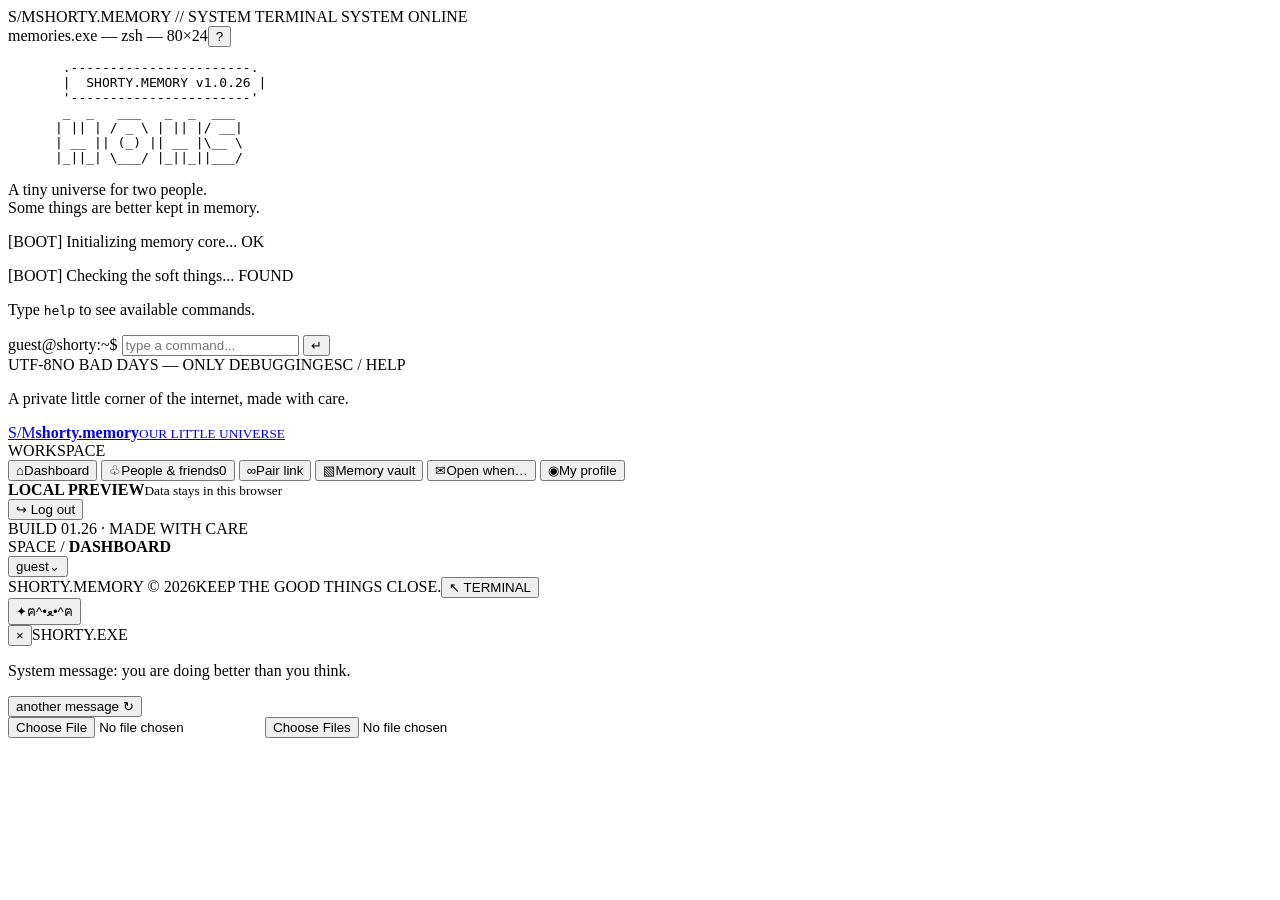
==== shorty-memory/index.html @ d17fa33b "Move shorty.memory project to beta repository" ====
<!doctype html>
<html lang="th">
<head>
  <meta charset="utf-8">
  <meta name="viewport" content="width=device-width, initial-scale=1">
  <meta name="theme-color" content="#11130f">
  <meta name="description" content="A tiny digital universe for memories, letters, and two people.">
  <title>shorty.memory — a little universe for two</title>
  <link rel="preconnect" href="https://fonts.googleapis.com">
  <link rel="preconnect" href="https://fonts.gstatic.com" crossorigin>
  <link href="https://fonts.googleapis.com/css2?family=DM+Mono:wght@400;500&family=Space+Grotesk:wght@400;500;600;700&family=Noto+Sans+Thai:wght@400;500;600;700&display=swap" rel="stylesheet">
  <link rel="stylesheet" href="./styles.css">
  <script src="https://cdn.jsdelivr.net/npm/@supabase/supabase-js@2"></script>
  <script src="./config.js"></script>
  <script src="./app.js" defer></script>
</head>
<body>
  <div class="scanlines" aria-hidden="true"></div>
  <main id="bootScreen" class="boot-screen">
    <div class="boot-topbar"><span class="brand-mark">S/M</span><span>SHORTY.MEMORY // SYSTEM TERMINAL</span><span class="top-status"><i></i> SYSTEM ONLINE</span></div>
    <section class="terminal-window" aria-label="Retro terminal">
      <div class="terminal-titlebar"><div class="window-dots"><b></b><b></b><b></b></div><span>memories.exe — zsh — 80×24</span><button id="terminalHelp" class="tiny-btn" type="button" aria-label="Show commands">?</button></div>
      <div class="terminal-body">
        <pre class="ascii-logo" aria-label="Shorty Memory logo">       .-----------------------.
       |  SHORTY.MEMORY v1.0.26 |
       '-----------------------'
       _  _   ___   _  _  ___
      | || | / _ \ | || |/ __|
      | __ || (_) || __ |\__ \
      |_||_| \___/ |_||_||___/</pre>
        <p class="terminal-intro">A tiny universe for two people.<br><span>Some things are better kept in memory.</span></p>
        <div id="terminalOutput" class="terminal-output" aria-live="polite">
          <p><span class="term-muted">[BOOT]</span> Initializing memory core... <span class="term-ok">OK</span></p>
          <p><span class="term-muted">[BOOT]</span> Checking the soft things... <span class="term-ok">FOUND</span></p>
          <p class="term-hint">Type <code>help</code> to see available commands.</p>
        </div>
        <form id="terminalForm" class="terminal-prompt" autocomplete="off">
          <label for="terminalInput"><span class="prompt-label">guest@shorty:~$</span></label>
          <input id="terminalInput" name="command" type="text" spellcheck="false" autocomplete="off" autocapitalize="off" placeholder="type a command..." aria-label="Terminal command">
          <button class="send-command" type="submit" aria-label="Run command">↵</button>
        </form>
        <div class="terminal-footer"><span>UTF-8</span><span>NO BAD DAYS — ONLY DEBUGGING</span><span>ESC / HELP</span></div>
      </div>
    </section>
    <p class="boot-note">A private little corner of the internet, made with care.</p>
  </main>

  <dialog id="authDialog" class="auth-dialog">
    <div class="auth-head"><span class="eyebrow">IDENTITY CHECK // 01</span><button class="icon-btn" type="button" data-close-auth aria-label="Close">×</button></div>
    <div class="auth-brand"><span class="brand-mark">S/M</span><div><h2>Welcome back, human.</h2><p>Your memories are waiting on the other side.</p></div></div>
    <div class="auth-tabs"><button type="button" class="auth-tab is-active" data-auth-tab="login">Log in</button><button type="button" class="auth-tab" data-auth-tab="register">Create account</button></div>
    <form id="loginForm" class="auth-form">
      <label>Email address<input name="email" type="email" autocomplete="email" placeholder="you@example.com" required></label>
      <label>Password<input name="password" type="password" autocomplete="current-password" minlength="6" placeholder="At least 6 characters" required></label>
      <button class="primary-btn" type="submit">Enter the universe <span>↗</span></button>
      <p class="form-note" id="loginNote">Sign in to continue.</p>
    </form>
    <form id="registerForm" class="auth-form hidden">
      <label>Display name<input name="displayName" type="text" maxlength="32" autocomplete="nickname" placeholder="What should we call you?" required></label>
      <label>Username<input name="username" type="text" minlength="3" maxlength="18" pattern="[A-Za-z0-9_.-]+" autocomplete="username" placeholder="letters, numbers, . _ -" required></label>
      <label>Email address<input name="email" type="email" autocomplete="email" placeholder="you@example.com" required></label>
      <label>Password<input name="password" type="password" minlength="6" autocomplete="new-password" placeholder="At least 6 characters" required></label>
      <button class="primary-btn" type="submit">Create my space <span>↗</span></button>
      <p class="form-note" id="registerNote">Use a unique username. In demo mode, the account stays in this browser only.</p>
    </form>
    <div class="auth-divider"><span>OR TRY THE PREVIEW</span></div>
    <button id="guestButton" type="button" class="ghost-btn">Continue as a demo guest <span>→</span></button>
    <p class="privacy-note">Never enter a password you use on another website. Demo mode is for preview only; configure Supabase for real accounts.</p>
  </dialog>

  <div id="appShell" class="app-shell hidden">
    <aside class="sidebar">
      <a class="side-logo" href="#" data-section="home"><span class="brand-mark">S/M</span><span><b>shorty.memory</b><small>OUR LITTLE UNIVERSE</small></span></a>
      <div class="side-label">WORKSPACE</div>
      <nav class="side-nav" aria-label="Main navigation">
        <button class="nav-item is-active" type="button" data-section="home"><span class="nav-icon">⌂</span><span>Dashboard</span></button>
        <button class="nav-item" type="button" data-section="friends"><span class="nav-icon">♧</span><span>People & friends</span><span id="friendBadge" class="nav-badge hidden">0</span></button>
        <button class="nav-item" type="button" data-section="pair"><span class="nav-icon">∞</span><span>Pair link</span></button>
        <button class="nav-item" type="button" data-section="memories"><span class="nav-icon">▧</span><span>Memory vault</span></button>
        <button class="nav-item" type="button" data-section="letters"><span class="nav-icon">✉</span><span>Open when…</span></button>
        <button class="nav-item" type="button" data-section="profile"><span class="nav-icon">◉</span><span>My profile</span></button>
      </nav>
      <div class="sidebar-bottom">
        <div class="sync-card"><span class="sync-dot"></span><div><b id="syncLabel">LOCAL PREVIEW</b><small id="syncDetail">Data stays in this browser</small></div></div>
        <button id="logoutButton" type="button" class="logout-btn"><span>↪</span> Log out</button>
        <div class="side-version">BUILD 01.26 <span>·</span> MADE WITH CARE</div>
      </div>
    </aside>

    <section class="workspace">
      <header class="workspace-topbar">
        <div class="breadcrumb"><span>SPACE /</span> <b id="crumbLabel">DASHBOARD</b></div>
        <div class="top-actions"><span class="clock-label" id="todayLabel"></span><button id="topProfileButton" class="mini-profile" type="button" data-section="profile"><img id="topAvatar" alt="" src=""><span id="topUsername">guest</span><span class="chevron">⌄</span></button></div>
      </header>
      <div id="viewRoot" class="view-root" tabindex="-1"></div>
      <footer class="app-footer"><span>SHORTY.MEMORY © 2026</span><span>KEEP THE GOOD THINGS CLOSE.</span><button type="button" id="backToTerminal">↖ TERMINAL</button></footer>
    </section>
  </div>

  <button id="mascotButton" class="mascot-button hidden" type="button" aria-label="Talk to Shorty"><span class="mascot-spark">✦</span><span class="pixel-cat" aria-hidden="true">ฅ^•ﻌ•^ฅ</span></button>
  <div id="mascotBubble" class="mascot-bubble hidden" role="status"><button id="closeMascotBubble" type="button" aria-label="Close">×</button><span class="eyebrow">SHORTY.EXE</span><p id="mascotMessage">System message: you are doing better than you think.</p><button id="newMascotMessage" type="button" class="text-btn">another message ↻</button></div>

  <dialog id="letterDialog" class="letter-dialog">
    <div class="letter-dialog-top"><span class="eyebrow">A MESSAGE, SAVED FOR YOU</span><button class="icon-btn" type="button" data-close-letter aria-label="Close letter">×</button></div>
    <div class="envelope-art" aria-hidden="true"><div class="envelope-paper">S/M</div><div class="envelope-flap"></div></div>
    <p id="letterTag" class="letter-tag">OPEN WHEN YOU NEED A PAUSE</p>
    <h2 id="letterTitle">A little note for you.</h2>
    <p id="letterMessage" class="letter-message"></p>
    <div class="letter-signoff">with care, <span>always.</span></div>
    <button type="button" class="primary-btn" data-close-letter>Keep this close <span>♡</span></button>
  </dialog>

  <div id="toast" class="toast" role="status" aria-live="polite"></div>
  <input id="avatarFileInput" class="visually-hidden" type="file" accept="image/png,image/jpeg,image/webp">
  <input id="memoryFileInput" class="visually-hidden" type="file" accept="image/png,image/jpeg,image/webp" multiple>
</body>
</html>
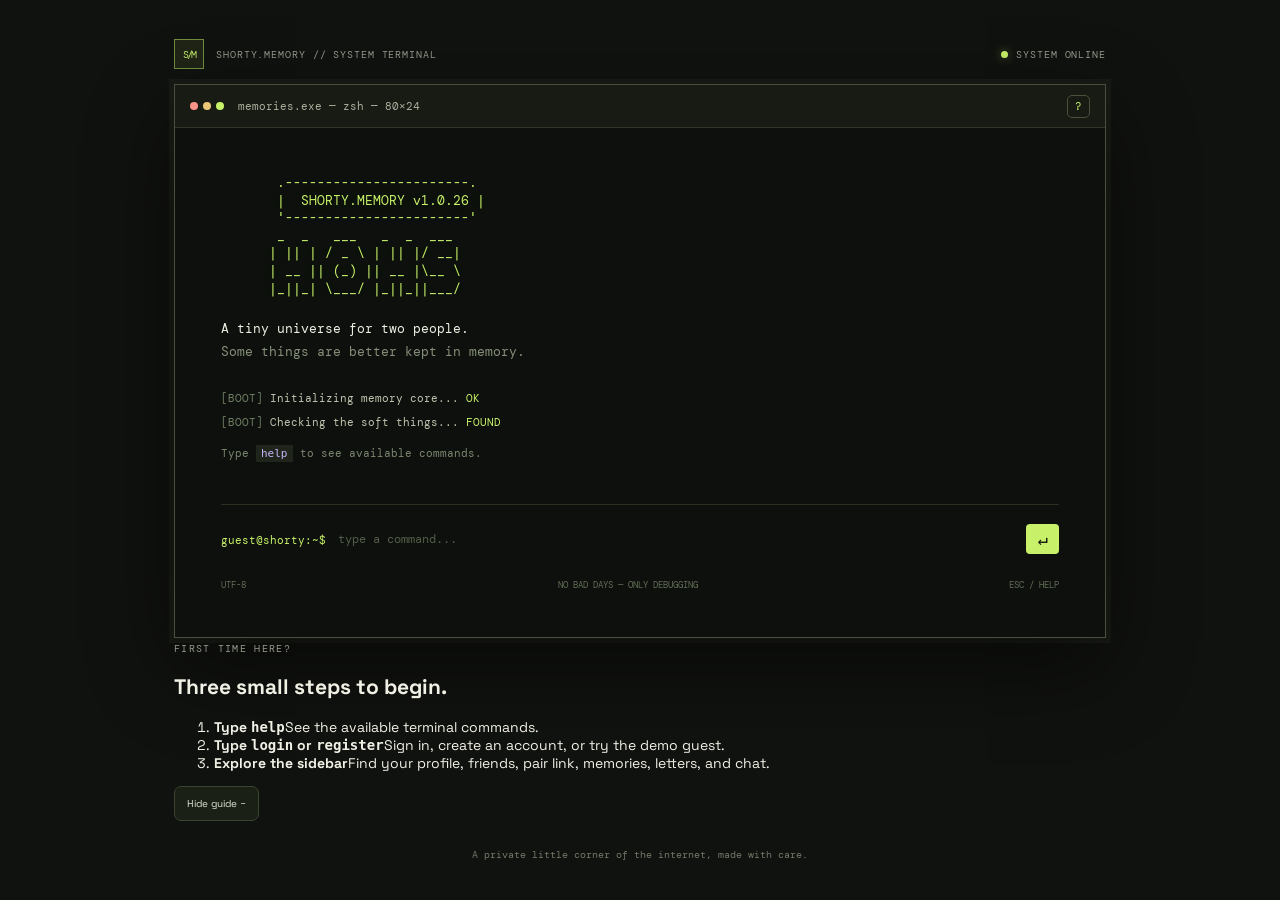
==== commit 5b1d6c36: "Add onboarding guide, messages navigation, and theme toggle" ====
--- a/shorty-memory/index.html
+++ b/shorty-memory/index.html
@@ -42,7 +42,7 @@
         <div class="terminal-footer"><span>UTF-8</span><span>NO BAD DAYS — ONLY DEBUGGING</span><span>ESC / HELP</span></div>
       </div>
     </section>
-    <p class="boot-note">A private little corner of the internet, made with care.</p>
+    <section class="quick-guide" aria-label="First-time guide"><div><span class="eyebrow">FIRST TIME HERE?</span><h2>Three small steps to begin.</h2></div><ol><li><b>Type <code>help</code></b><span>See the available terminal commands.</span></li><li><b>Type <code>login</code> or <code>register</code></b><span>Sign in, create an account, or try the demo guest.</span></li><li><b>Explore the sidebar</b><span>Find your profile, friends, pair link, memories, letters, and chat.</span></li></ol><button id="guideToggle" type="button" class="small-btn">Hide guide −</button></section><p class="boot-note">A private little corner of the internet, made with care.</p>
   </main>
 
   <dialog id="authDialog" class="auth-dialog">
@@ -75,6 +75,7 @@
       <nav class="side-nav" aria-label="Main navigation">
         <button class="nav-item is-active" type="button" data-section="home"><span class="nav-icon">⌂</span><span>Dashboard</span></button>
         <button class="nav-item" type="button" data-section="friends"><span class="nav-icon">♧</span><span>People & friends</span><span id="friendBadge" class="nav-badge hidden">0</span></button>
+        <button class="nav-item" type="button" data-section="chat"><span class="nav-icon">▤</span><span>Messages</span></button>
         <button class="nav-item" type="button" data-section="pair"><span class="nav-icon">∞</span><span>Pair link</span></button>
         <button class="nav-item" type="button" data-section="memories"><span class="nav-icon">▧</span><span>Memory vault</span></button>
         <button class="nav-item" type="button" data-section="letters"><span class="nav-icon">✉</span><span>Open when…</span></button>
@@ -90,7 +91,7 @@
     <section class="workspace">
       <header class="workspace-topbar">
         <div class="breadcrumb"><span>SPACE /</span> <b id="crumbLabel">DASHBOARD</b></div>
-        <div class="top-actions"><span class="clock-label" id="todayLabel"></span><button id="topProfileButton" class="mini-profile" type="button" data-section="profile"><img id="topAvatar" alt="" src=""><span id="topUsername">guest</span><span class="chevron">⌄</span></button></div>
+        <div class="top-actions"><span class="clock-label" id="todayLabel"></span><button id="themeToggle" class="theme-toggle" type="button" aria-label="Switch color theme" title="Switch light/dark mode">☼ <span>Light mode</span></button><button id="topProfileButton" class="mini-profile" type="button" data-section="profile"><img id="topAvatar" alt="" src=""><span id="topUsername">guest</span><span class="chevron">⌄</span></button></div>
       </header>
       <div id="viewRoot" class="view-root" tabindex="-1"></div>
       <footer class="app-footer"><span>SHORTY.MEMORY © 2026</span><span>KEEP THE GOOD THINGS CLOSE.</span><button type="button" id="backToTerminal">↖ TERMINAL</button></footer>
--- a/shorty-memory/styles.css
+++ b/shorty-memory/styles.css
@@ -0,0 +1,99 @@
+:root {
+  color-scheme: dark;
+  --bg: #10120f;
+  --panel: #171a15;
+  --panel-2: #1d211a;
+  --panel-soft: rgba(31, 36, 27, .76);
+  --line: #333a2c;
+  --line-soft: rgba(196, 217, 166, .12);
+  --text: #f0f0e5;
+  --muted: #959b8d;
+  --lime: #c8f169;
+  --lime-dim: #8ca64b;
+  --lavender: #c6b7ff;
+  --pink: #ffc6d7;
+  --orange: #ffb98f;
+  --mono: "DM Mono", ui-monospace, SFMono-Regular, Consolas, monospace;
+  --sans: "Space Grotesk", "Noto Sans Thai", sans-serif;
+  --radius: 18px;
+}
+* { box-sizing: border-box; }
+html { scroll-behavior: smooth; }
+body { margin: 0; min-height: 100vh; background: var(--bg); color: var(--text); font-family: var(--sans); font-size: 14px; }
+button, input, textarea, select { font: inherit; }
+button { color: inherit; cursor: pointer; }
+button:focus-visible, input:focus-visible, textarea:focus-visible { outline: 2px solid var(--lime); outline-offset: 3px; }
+a { color: inherit; text-decoration: none; }
+.hidden { display: none !important; }
+.visually-hidden { position: absolute; width: 1px; height: 1px; padding: 0; margin: -1px; overflow: hidden; clip: rect(0,0,0,0); white-space: nowrap; border: 0; }
+.scanlines { pointer-events: none; position: fixed; inset: 0; z-index: 10; opacity: .09; background: repeating-linear-gradient(0deg, transparent 0 3px, rgba(0,0,0,.28) 4px); mix-blend-mode: soft-light; }
+.brand-mark { display: inline-grid; place-items: center; width: 40px; height: 40px; border: 1px solid rgba(200,241,105,.5); background: rgba(200,241,105,.08); color: var(--lime); font-family: var(--mono); letter-spacing: -2px; font-size: 14px; flex: 0 0 auto; }
+.eyebrow, .side-label { font: 10px var(--mono); color: var(--muted); letter-spacing: .13em; text-transform: uppercase; }
+.boot-screen { max-width: 980px; min-height: 100vh; margin: auto; padding: 28px 24px 18px; display: flex; flex-direction: column; justify-content: center; }
+.boot-topbar { display: flex; align-items: center; gap: 12px; margin-bottom: 15px; color: var(--muted); font: 10px var(--mono); letter-spacing: .09em; }
+.boot-topbar .brand-mark { width: 30px; height: 30px; font-size: 10px; }
+.top-status { margin-left: auto; display: flex; align-items: center; gap: 8px; }
+.top-status i, .sync-dot { display: inline-block; width: 7px; height: 7px; background: var(--lime); border-radius: 50%; box-shadow: 0 0 10px rgba(200,241,105,.4); }
+.terminal-window { border: 1px solid #48513c; background: #0d100c; box-shadow: 0 30px 80px #0007, 0 0 0 5px #181b15; }
+.terminal-titlebar { height: 43px; display: flex; align-items: center; gap: 14px; border-bottom: 1px solid #2e3628; padding: 0 15px; color: #aab19d; background: #171b14; font: 11px var(--mono); }
+.window-dots { display: flex; gap: 5px; }
+.window-dots b { width: 8px; height: 8px; border-radius: 50%; background: #67745a; }
+.window-dots b:first-child { background: #fb9388; }.window-dots b:nth-child(2) { background: #eac778; }.window-dots b:nth-child(3) { background: #c8f169; }
+.tiny-btn { margin-left: auto; width: 23px; height: 23px; border: 1px solid #48513c; background: transparent; color: var(--lime); border-radius: 5px; }
+.terminal-body { padding: clamp(18px, 5vw, 46px); font-family: var(--mono); }
+.ascii-logo { margin: 0 0 20px; color: var(--lime); font: clamp(8px, 1.45vw, 13px)/1.35 var(--mono); white-space: pre; text-shadow: 0 0 17px #c8f16928; }
+.terminal-intro { margin: 0 0 25px; color: #ecf0e3; line-height: 1.8; font-size: 13px; }.terminal-intro span { color: #858f79; }
+.terminal-output { min-height: 115px; font: 11px/1.8 var(--mono); color: #bfc7b1; }
+.terminal-output p { margin: 0 0 4px; overflow-wrap: anywhere; }
+.term-muted { color: #718067; }.term-ok { color: var(--lime); }.term-error { color: #ff9e9e; }.term-hint { color: #7c8770; margin-top: 12px !important; }.terminal-output code { color: var(--lavender); background: #20251b; padding: 2px 5px; }
+.terminal-prompt { border-top: 1px solid #283022; padding-top: 18px; display: flex; align-items: center; gap: 12px; }
+.prompt-label { color: var(--lime); font-size: 11px; white-space: nowrap; }
+.terminal-prompt input { flex: 1; min-width: 0; border: 0; color: #f2f2e9; outline: 0; background: transparent; font: 12px var(--mono); padding: 8px 0; }
+.terminal-prompt input::placeholder { color: #535d49; }.send-command { background: var(--lime); color: #10120e; border: 0; border-radius: 4px; width: 33px; height: 30px; font-size: 17px; }
+.terminal-footer { display: flex; justify-content: space-between; gap: 8px; color: #626d57; font: 9px var(--mono); margin-top: 24px; }
+.boot-note { color: #707a68; text-align: center; font: 10px var(--mono); margin-top: 27px; }
+.auth-dialog, .letter-dialog { width: min(480px, calc(100% - 30px)); max-height: min(88vh, 860px); overflow: auto; border: 1px solid #444d38; border-radius: 16px; color: var(--text); background: #151912; padding: 25px; box-shadow: 0 35px 120px #000b; }
+.auth-dialog::backdrop, .letter-dialog::backdrop { background: rgba(5,7,4,.78); backdrop-filter: blur(8px); }
+.auth-head, .letter-dialog-top { display: flex; justify-content: space-between; align-items: center; }
+.icon-btn { border: 1px solid var(--line); background: transparent; color: var(--muted); width: 30px; height: 30px; border-radius: 50%; font-size: 20px; }
+.auth-brand { display: flex; align-items: center; gap: 13px; margin: 27px 0 22px; }.auth-brand h2 { margin: 0 0 5px; font-size: 22px; letter-spacing: -.04em; }.auth-brand p { margin: 0; color: var(--muted); font-size: 12px; line-height: 1.5; }
+.auth-tabs { display: grid; grid-template-columns: 1fr 1fr; padding: 4px; gap: 4px; border: 1px solid var(--line); border-radius: 9px; margin-bottom: 20px; }
+.auth-tab { border: 0; background: transparent; padding: 10px; color: var(--muted); border-radius: 6px; font-size: 12px; }.auth-tab.is-active { color: var(--lime); background: #2a3220; }
+.auth-form { display: grid; gap: 13px; }.auth-form label, .field { display: grid; gap: 7px; color: #c9cebe; font-size: 11px; }
+.auth-form input, .field input, .field textarea, .field select, .search-input { border: 1px solid #353e2e; background: #0f120d; border-radius: 8px; padding: 12px; color: var(--text); min-width: 0; width: 100%; font-size: 12px; }
+.primary-btn, .ghost-btn { display: flex; align-items: center; justify-content: space-between; gap: 12px; width: 100%; padding: 13px 15px; border-radius: 8px; font-size: 12px; border: 1px solid var(--lime); transition: transform .18s, background .18s; }
+.primary-btn { margin-top: 5px; background: var(--lime); color: #161a10; font-weight: 700; }.primary-btn:hover { background: #d9ffa0; transform: translateY(-1px); }
+.ghost-btn { background: transparent; border-color: #3c4432; color: var(--text); }.ghost-btn:hover { background: #22281c; }
+.form-note, .privacy-note { color: var(--muted); font-size: 10px; line-height: 1.6; margin: 0; }.auth-divider { display: flex; align-items: center; gap: 12px; color: #747d69; font: 9px var(--mono); margin: 22px 0 13px; }.auth-divider:before, .auth-divider:after { content: ""; height: 1px; flex: 1; background: var(--line); }.privacy-note { margin-top: 16px; font-size: 10px; }
+.app-shell { min-height: 100vh; display: grid; grid-template-columns: 230px minmax(0, 1fr); }.sidebar { min-height: 100vh; border-right: 1px solid var(--line-soft); padding: 24px 15px 17px; display: flex; flex-direction: column; background: #121510; position: sticky; top: 0; height: 100vh; }
+.side-logo { display: flex; gap: 10px; align-items: center; padding: 0 6px 28px; }.side-logo .brand-mark { width: 36px; height: 36px; }.side-logo b { display: block; font-size: 13px; letter-spacing: -.04em; }.side-logo small { display: block; color: #7c8770; font: 8px var(--mono); letter-spacing: .1em; margin-top: 4px; }.side-label { padding: 0 11px 9px; font-size: 9px; }
+.side-nav { display: grid; gap: 4px; }.nav-item { width: 100%; display: flex; align-items: center; gap: 10px; padding: 11px 10px; border: 1px solid transparent; border-radius: 8px; background: transparent; color: #9da493; font-size: 12px; text-align: left; transition: .18s; }.nav-item:hover { color: var(--text); background: #1a1f16; }.nav-item.is-active { border-color: #343e29; background: #20271a; color: var(--lime); }.nav-icon { display: inline-grid; place-items: center; width: 20px; font-size: 18px; font-family: var(--mono); }.nav-badge { margin-left: auto; padding: 2px 6px; font: 10px var(--mono); border-radius: 20px; background: #333d23; color: var(--lime); }
+.sidebar-bottom { margin-top: auto; }.sync-card { display: flex; gap: 9px; align-items: center; padding: 12px 10px; margin: 0 0 11px; background: #191e15; border: 1px solid #2f3925; border-radius: 9px; }.sync-card b { display: block; font: 9px var(--mono); color: var(--lime); }.sync-card small { display: block; color: #8a9380; font-size: 9px; margin-top: 5px; }.logout-btn { width: 100%; text-align: left; background: transparent; border: 0; color: #9da493; padding: 9px 11px; font-size: 11px; }.logout-btn span { margin-right: 8px; }.logout-btn:hover { color: var(--pink); }.side-version { padding: 21px 8px 0; color: #606957; font: 8px var(--mono); letter-spacing: .08em; }.side-version span { color: var(--lime-dim); }
+.workspace { min-width: 0; padding: 0 clamp(18px, 4vw, 54px); display: flex; flex-direction: column; }.workspace-topbar { min-height: 67px; display: flex; justify-content: space-between; align-items: center; gap: 20px; border-bottom: 1px solid var(--line-soft); }.breadcrumb { color: #808976; font: 10px var(--mono); letter-spacing: .06em; }.breadcrumb b { color: #e5e8dc; font-weight: 400; }.top-actions { display: flex; align-items: center; gap: 16px; }.clock-label { color: #88917e; font: 10px var(--mono); }.mini-profile { display: flex; align-items: center; gap: 8px; padding: 4px 9px 4px 4px; background: #1b2017; border: 1px solid #333b2b; border-radius: 30px; font-size: 11px; }.mini-profile img { width: 25px; height: 25px; border-radius: 50%; object-fit: cover; background: #353e2e; }.chevron { color: #828b77; }
+.view-root { padding: 32px 0 45px; flex: 1; min-width: 0; }.app-footer { display: flex; align-items: center; justify-content: space-between; gap: 15px; padding: 18px 0 22px; border-top: 1px solid var(--line-soft); color: #606957; font: 8px var(--mono); letter-spacing: .08em; }.app-footer button { border: 0; background: transparent; color: #88927b; font: inherit; }
+.page-heading { display: flex; justify-content: space-between; align-items: flex-end; gap: 20px; margin-bottom: 25px; }.page-heading .eyebrow { display: block; margin-bottom: 9px; color: var(--lime-dim); }.page-heading h1 { font-size: clamp(28px, 3.5vw, 42px); line-height: 1.08; margin: 0; letter-spacing: -.065em; font-weight: 600; }.page-heading p { margin: 11px 0 0; color: var(--muted); font-size: 12px; line-height: 1.7; max-width: 550px; }.heading-actions { display: flex; gap: 8px; flex-wrap: wrap; }
+.small-btn, .text-btn { display: inline-flex; align-items: center; gap: 8px; justify-content: center; border: 1px solid #3c4532; background: #1b2017; padding: 10px 12px; border-radius: 7px; color: #dfe5d4; font-size: 10px; }.small-btn:hover { border-color: var(--lime-dim); }.small-btn.accent { background: var(--lime); color: #161a10; border-color: var(--lime); font-weight: 700; }.text-btn { background: none; border: 0; color: var(--lime); padding: 5px 0; }.text-btn:hover { color: #e0ffaf; }
+.grid { display: grid; gap: 15px; }.grid-two { grid-template-columns: minmax(0, 1.35fr) minmax(270px, .85fr); }.grid-three { grid-template-columns: repeat(3, minmax(0, 1fr)); }.panel { border: 1px solid #2d3527; border-radius: var(--radius); background: var(--panel); min-width: 0; overflow: hidden; }.panel-inner { padding: 20px; }.panel-header { display: flex; justify-content: space-between; align-items: center; gap: 12px; padding-bottom: 14px; }.panel-title { margin: 0; font-size: 13px; font-weight: 600; letter-spacing: -.02em; }.panel-subtitle { margin: 5px 0 0; font-size: 10px; color: var(--muted); }.mono-label { color: #89937b; font: 9px var(--mono); letter-spacing: .08em; }.badge { display: inline-flex; align-items: center; gap: 5px; padding: 5px 7px; background: #252e1c; border: 1px solid #38452a; border-radius: 30px; color: var(--lime); font: 9px var(--mono); white-space: nowrap; }.badge.purple { background: #262033; border-color: #493d63; color: var(--lavender); }.badge.pink { background: #33242b; border-color: #5b3647; color: var(--pink); }
+.hero-card { position: relative; min-height: 254px; padding: 27px; display: flex; flex-direction: column; justify-content: space-between; background: radial-gradient(ellipse at 91% 22%, #3b472a80, transparent 38%), linear-gradient(120deg, #232b1d, #1a1e17 67%); border-color: #3c472f; }.hero-card:after { content: "✳"; position: absolute; right: 28px; top: 25px; font-size: 65px; color: #d7f59b; opacity: .18; transform: rotate(-12deg); }.hero-top { display: flex; justify-content: space-between; align-items: start; gap: 15px; }.hero-eyebrow { font: 9px var(--mono); color: var(--lime); letter-spacing: .13em; }.hero-card h2 { position: relative; z-index: 1; max-width: 480px; font-size: clamp(24px, 3vw, 35px); letter-spacing: -.065em; line-height: 1.12; margin: 20px 0 8px; }.hero-card p { color: #abb5a0; line-height: 1.7; font-size: 11px; max-width: 350px; margin: 0; }.hero-bottom { position: relative; z-index: 1; display: flex; align-items: center; justify-content: space-between; gap: 15px; margin-top: 25px; }.avatar-stack { display: flex; align-items: center; }.avatar-stack img, .avatar-stack .avatar-placeholder { width: 32px; height: 32px; border: 2px solid #22291c; border-radius: 50%; object-fit: cover; margin-right: -8px; }.avatar-placeholder { display: inline-grid; place-items: center; background: #36402c; color: var(--lime); font: 12px var(--mono); }.hero-status { color: #9ba68e; font: 9px var(--mono); margin-left: 17px; }.hero-illustration { position: absolute; bottom: 54px; right: 20px; width: 150px; height: 90px; opacity: .85; }
+.stat-card { padding: 18px; min-height: 110px; }.stat-top { display: flex; justify-content: space-between; align-items: center; color: #9aa28f; font-size: 10px; }.stat-icon { display: grid; place-items: center; width: 29px; height: 29px; border-radius: 8px; background: #2a3220; color: var(--lime); font-size: 15px; }.stat-value { margin-top: 16px; font-size: 29px; letter-spacing: -.06em; }.stat-foot { margin-top: 4px; color: #8a9580; font: 9px var(--mono); }.stat-value.small { font-size: 20px; }
+.countdown-panel { min-height: 254px; background: radial-gradient(ellipse at 100% 0%, #4b405a6e, transparent 48%), #1a181f; border-color: #3b3449; }.countdown-numbers { display: grid; grid-template-columns: repeat(3, 1fr); gap: 9px; margin: 16px 0 18px; }.time-unit { background: #211e29; border: 1px solid #3b3448; border-radius: 8px; padding: 11px 7px; text-align: center; }.time-unit b { display: block; font-size: 24px; letter-spacing: -.04em; color: var(--lavender); }.time-unit span { display: block; color: #a49bb4; font: 8px var(--mono); margin-top: 4px; }.countdown-date { color: #aaa0bc; font: 9px var(--mono); }.empty-mini { border: 1px dashed #474052; border-radius: 9px; padding: 18px; color: #b5adbf; font-size: 11px; line-height: 1.6; margin-top: 17px; }.empty-mini button { margin-top: 10px; }
+.section-row { display: flex; align-items: center; justify-content: space-between; gap: 15px; margin: 26px 0 12px; }.section-row h2 { margin: 0; font-size: 15px; letter-spacing: -.04em; }.section-row p { margin: 5px 0 0; color: var(--muted); font-size: 10px; }
+.quick-card { padding: 17px; min-height: 145px; display: flex; flex-direction: column; background: #181c15; }.quick-icon { display: grid; place-items: center; width: 34px; height: 34px; border-radius: 10px; font-size: 17px; margin-bottom: 18px; }.quick-card h3 { margin: 0 0 7px; font-size: 12px; }.quick-card p { color: var(--muted); line-height: 1.6; font-size: 10px; margin: 0 0 14px; }.quick-card button { margin-top: auto; align-self: flex-start; }
+.quote-panel { position: relative; padding: 23px; background: #22201a; border-color: #41392b; }.quote-mark { font: 44px Georgia, serif; height: 30px; color: var(--orange); }.quote-text { font-size: 16px; line-height: 1.55; letter-spacing: -.03em; max-width: 590px; margin: 12px 0 15px; }.quote-meta { display: flex; align-items: center; justify-content: space-between; color: #9a9181; font: 9px var(--mono); }.quote-meta button { border: 1px solid #4a4233; background: transparent; padding: 7px 10px; color: var(--orange); border-radius: 6px; font-size: 10px; }
+.movie-card { display: flex; gap: 15px; align-items: center; }.movie-poster { display: grid; place-items: center; width: 75px; height: 93px; flex: 0 0 auto; border-radius: 9px; background: linear-gradient(145deg,#3c3a5d,#1d2c37 55%,#3c4c2a); color: #e0d9ff; font-size: 27px; }.movie-card h3 { margin: 0 0 5px; font-size: 14px; }.movie-card p { margin: 0; font-size: 10px; color: var(--muted); line-height: 1.7; }.movie-card .small-btn { margin-top: 11px; }
+.list-stack { display: grid; gap: 8px; }.person-row { display: flex; align-items: center; gap: 11px; border: 1px solid #2c3327; border-radius: 10px; padding: 10px; background: #191d16; min-width: 0; }.person-avatar { width: 39px; height: 39px; border: 1px solid #404c31; border-radius: 50%; object-fit: cover; display: grid; place-items: center; flex: 0 0 auto; background: #303b25; color: var(--lime); font: 13px var(--mono); }.person-info { flex: 1; min-width: 0; }.person-info b { display: block; font-size: 11px; overflow: hidden; text-overflow: ellipsis; white-space: nowrap; }.person-info small { display: block; color: var(--muted); font-size: 9px; margin-top: 5px; }.person-actions { display: flex; gap: 6px; align-items: center; flex-wrap: wrap; justify-content: flex-end; }.person-actions button { padding: 7px 9px; font-size: 9px; }
+.empty-state { padding: 28px 18px; border: 1px dashed #3a4331; border-radius: 12px; text-align: center; color: var(--muted); font-size: 11px; line-height: 1.7; }.empty-state b { color: var(--text); display: block; font-size: 13px; margin-bottom: 8px; }.empty-state .empty-symbol { font-size: 28px; margin-bottom: 13px; color: var(--lime); }
+.search-row { display: flex; gap: 10px; margin-bottom: 14px; }.search-input { max-width: 350px; }.filter-chips { display: flex; gap: 7px; flex-wrap: wrap; margin-bottom: 18px; }.filter-chip { border: 1px solid #333d2a; background: #171b14; color: #99a28e; border-radius: 30px; padding: 7px 11px; font-size: 10px; }.filter-chip.is-active { color: var(--lime); border-color: #56683b; background: #242d1c; }
+.pair-hero { padding: 24px; background: radial-gradient(circle at 50% -20%, #3b472d, transparent 64%), #171c13; text-align: center; }.pair-symbol { font-size: 39px; color: var(--lime); }.pair-hero h2 { font-size: 25px; letter-spacing: -.05em; margin: 10px 0; }.pair-hero p { max-width: 490px; color: var(--muted); font-size: 11px; line-height: 1.8; margin: 0 auto; }.pair-code { display: flex; justify-content: center; gap: 8px; margin: 20px auto 0; }.pair-code code { display: inline-block; border: 1px dashed #637548; padding: 12px 16px; min-width: 190px; background: #0f130c; border-radius: 8px; color: var(--lime); font: 19px var(--mono); letter-spacing: .12em; }.pair-steps { display: grid; grid-template-columns: repeat(3,1fr); gap: 12px; margin-top: 15px; }.step-card { padding: 17px; border: 1px solid #2d3527; background: #171a14; border-radius: 12px; }.step-number { color: var(--lime); font: 10px var(--mono); }.step-card h3 { font-size: 12px; margin: 12px 0 6px; }.step-card p { margin: 0; color: var(--muted); font-size: 10px; line-height: 1.7; }
+.letter-grid { display: grid; grid-template-columns: repeat(3,minmax(0,1fr)); gap: 13px; }.letter-card { min-height: 180px; padding: 18px; border: 1px solid #40384a; border-radius: 14px; background: radial-gradient(circle at 100% 0,#54476755,transparent 45%), #1c1922; text-align: left; transition: transform .2s, border-color .2s; display: flex; flex-direction: column; }.letter-card:hover { transform: translateY(-4px) rotate(-.4deg); border-color: #8776a6; }.letter-card .letter-emoji { display: grid; place-items: center; width: 37px; height: 37px; border: 1px solid #554a65; border-radius: 10px; background: #2a2333; font-size: 18px; }.letter-card small { margin-top: 17px; font: 9px var(--mono); color: #b4a0dd; }.letter-card h3 { margin: 8px 0; font-size: 13px; }.letter-card p { margin: 0; color: #a69eaf; font-size: 10px; line-height: 1.65; }.letter-card .letter-link { margin-top: auto; padding-top: 15px; font: 9px var(--mono); color: var(--lavender); }
+.envelope-art { width: 100px; height: 75px; margin: 29px auto 24px; position: relative; background: #9c87c6; border-radius: 5px; overflow: hidden; box-shadow: 0 9px 25px #0004; }.envelope-art:before,.envelope-art:after { content: ""; position: absolute; bottom: -24px; width: 70px; height: 70px; background: #b9a6df; transform: rotate(45deg); z-index: 2; }.envelope-art:before { left: -36px; }.envelope-art:after { right: -36px; }.envelope-flap { position: absolute; top: -42px; left: 3px; width: 94px; height: 94px; transform: rotate(45deg); background: #c7b6e8; z-index: 3; }.envelope-paper { position: absolute; left: 22px; bottom: 14px; z-index: 1; background: #f1eafa; color: #66537e; height: 52px; width: 55px; display: grid; place-items: start center; padding-top: 8px; font: 11px var(--mono); }.letter-tag { color: var(--lavender); font: 9px var(--mono); letter-spacing: .1em; text-align: center; }.letter-dialog h2 { margin: 12px 0; text-align: center; font-size: 26px; letter-spacing: -.05em; }.letter-message { text-align: center; font-size: 13px; line-height: 1.9; color: #c1bacd; white-space: pre-line; margin: 20px 5px 25px; }.letter-signoff { text-align: center; color: #a69ab9; font: 10px var(--mono); margin-bottom: 22px; }.letter-signoff span { color: var(--pink); }
+.memory-grid { display: grid; grid-template-columns: repeat(3,minmax(0,1fr)); gap: 12px; }.memory-item { overflow: hidden; border: 1px solid #343b2d; border-radius: 12px; background: #1a1e16; }.memory-image { width: 100%; aspect-ratio: 1.15; object-fit: cover; display: block; background: #282e21; }.memory-placeholder { width: 100%; aspect-ratio: 1.15; display: grid; place-items: center; background: linear-gradient(135deg,#2e3823,#242132); color: var(--lime); font-size: 27px; }.memory-copy { padding: 11px; }.memory-copy b { display: block; font-size: 11px; margin-bottom: 5px; overflow-wrap: anywhere; }.memory-copy small { color: var(--muted); font-size: 9px; line-height: 1.5; }.memory-copy button { float: right; border: 0; background: transparent; color: #ef9cac; }
+.profile-layout { display: grid; grid-template-columns: minmax(250px,.7fr) minmax(0,1.3fr); gap: 15px; align-items: start; }.profile-card { text-align: center; padding: 25px 20px; }.profile-avatar-wrap { width: 90px; height: 90px; margin: 0 auto 15px; position: relative; }.profile-avatar { width: 90px; height: 90px; border-radius: 50%; object-fit: cover; background: #303b25; border: 2px solid #566b3b; }.avatar-edit { position: absolute; right: -3px; bottom: 0; width: 29px; height: 29px; background: var(--lime); color: #14180e; border-radius: 50%; border: 2px solid var(--panel); font-size: 14px; }.profile-card h2 { font-size: 20px; letter-spacing: -.04em; margin: 0 0 5px; }.profile-card .username { color: var(--lime); font: 10px var(--mono); }.profile-card .bio { color: var(--muted); font-size: 11px; line-height: 1.7; margin: 17px auto 20px; max-width: 260px; }.profile-meta { display: flex; justify-content: center; gap: 23px; border-top: 1px solid var(--line); padding-top: 15px; }.profile-meta b { display: block; font-size: 16px; }.profile-meta small { color: var(--muted); font-size: 9px; }.profile-form { display: grid; gap: 14px; }.form-grid { display: grid; grid-template-columns: 1fr 1fr; gap: 12px; }.field textarea { min-height: 85px; resize: vertical; line-height: 1.6; }.field .help { color: #828d76; font-size: 9px; line-height: 1.5; }
+.settings-section { padding: 19px; border-bottom: 1px solid var(--line); }.settings-section:last-child { border-bottom: 0; }.settings-section h3 { margin: 0 0 7px; font-size: 12px; }.settings-section p { margin: 0 0 13px; font-size: 10px; line-height: 1.6; color: var(--muted); }
+.coming-note { padding: 14px 16px; border-left: 2px solid var(--lime); background: #1a2014; color: #b5bea7; font-size: 10px; line-height: 1.7; }.error-note { color: #ffb6bf; }.success-note { color: var(--lime); }
+.mascot-button { position: fixed; z-index: 20; right: 24px; bottom: 22px; width: 62px; height: 62px; border-radius: 50%; border: 1px solid #556940; background: #222a1a; box-shadow: 0 9px 35px #0007; display: grid; place-items: center; transition: transform .2s; }.mascot-button:hover { transform: translateY(-4px) rotate(-5deg); }.pixel-cat { color: var(--lime); font: 10px var(--mono); }.mascot-spark { position: absolute; top: 7px; right: 11px; color: var(--pink); font-size: 11px; animation: sparkle 1.7s ease-in-out infinite; }.mascot-bubble { z-index: 21; position: fixed; right: 96px; bottom: 27px; width: min(285px, calc(100vw - 125px)); padding: 17px; border-radius: 12px; background: #1d2318; border: 1px solid #485538; box-shadow: 0 15px 60px #0008; }.mascot-bubble > button:first-child { float: right; background: transparent; border: 0; color: var(--muted); }.mascot-bubble p { margin: 11px 0 7px; font-size: 12px; line-height: 1.7; }.mascot-bubble .eyebrow { color: var(--lime); }
+.toast { position: fixed; z-index: 30; left: 50%; bottom: 26px; transform: translate(-50%, 15px); max-width: min(92vw, 500px); padding: 12px 16px; border: 1px solid #4a5739; border-radius: 9px; background: #20271a; box-shadow: 0 10px 40px #0008; color: var(--text); opacity: 0; pointer-events: none; transition: .22s; font-size: 11px; line-height: 1.6; }.toast.show { opacity: 1; transform: translate(-50%, 0); }.toast.error { border-color: #74404c; background: #2b1b20; }
+@keyframes sparkle { 0%,100% { transform: scale(1) rotate(0); opacity: .7; } 50% { transform: scale(1.35) rotate(25deg); opacity: 1; } }
+@media (max-width: 1050px) { .app-shell { grid-template-columns: 205px minmax(0,1fr); }.grid-two { grid-template-columns: minmax(0,1fr); }.hero-illustration { right: 24px; }.grid-three { grid-template-columns: repeat(3,minmax(0,1fr)); } }
+@media (max-width: 760px) { .app-shell { display: block; }.sidebar { position: fixed; z-index: 15; top: auto; bottom: 0; left: 0; width: 100%; height: auto; min-height: 0; border-right: 0; border-top: 1px solid var(--line); padding: 7px 8px calc(7px + env(safe-area-inset-bottom)); background: #121510f5; backdrop-filter: blur(14px); }.side-logo,.side-label,.sidebar-bottom { display: none; }.side-nav { display: flex; justify-content: space-around; gap: 3px; }.nav-item { flex: 1; display: flex; flex-direction: column; gap: 4px; align-items: center; justify-content: center; padding: 6px 2px; border-radius: 8px; font-size: 8px; white-space: nowrap; }.nav-icon { font-size: 16px; }.nav-badge { position: absolute; margin-left: 22px; margin-top: -24px; font-size: 8px; padding: 1px 4px; }.workspace { padding: 0 17px; }.workspace-topbar { min-height: 59px; }.clock-label { display: none; }.view-root { padding-top: 25px; padding-bottom: 24px; }.app-footer { margin-bottom: 64px; font-size: 7px; }.app-footer span:nth-child(2) { display: none; }.page-heading { align-items: flex-start; flex-direction: column; gap: 14px; }.page-heading h1 { font-size: 32px; }.grid-three { grid-template-columns: 1fr 1fr; }.letter-grid,.memory-grid { grid-template-columns: repeat(2,minmax(0,1fr)); }.pair-steps { grid-template-columns: 1fr; }.profile-layout { grid-template-columns: 1fr; }.hero-card { min-height: 240px; padding: 22px; }.hero-illustration { width: 110px; opacity: .35; }.hero-card h2 { max-width: 320px; }.mascot-button { right: 15px; bottom: 82px; width: 52px; height: 52px; }.mascot-bubble { right: 75px; bottom: 86px; }.boot-screen { padding: 20px 14px; }.boot-topbar { font-size: 8px; }.terminal-body { padding: 20px 16px; }.terminal-footer { font-size: 7px; }.prompt-label { font-size: 9px; }.terminal-prompt { gap: 7px; } }
+@media (max-width: 420px) { .grid-three { grid-template-columns: 1fr 1fr; gap: 9px; }.stat-card { padding: 13px; }.stat-value { font-size: 24px; }.letter-grid,.memory-grid { grid-template-columns: 1fr 1fr; gap: 9px; }.letter-card { padding: 13px; min-height: 165px; }.letter-card h3 { font-size: 12px; }.form-grid { grid-template-columns: 1fr; }.terminal-titlebar { gap: 8px; padding: 0 10px; font-size: 9px; }.top-actions { gap: 4px; }.mini-profile { font-size: 9px; }.ascii-logo { font-size: 8px; } }
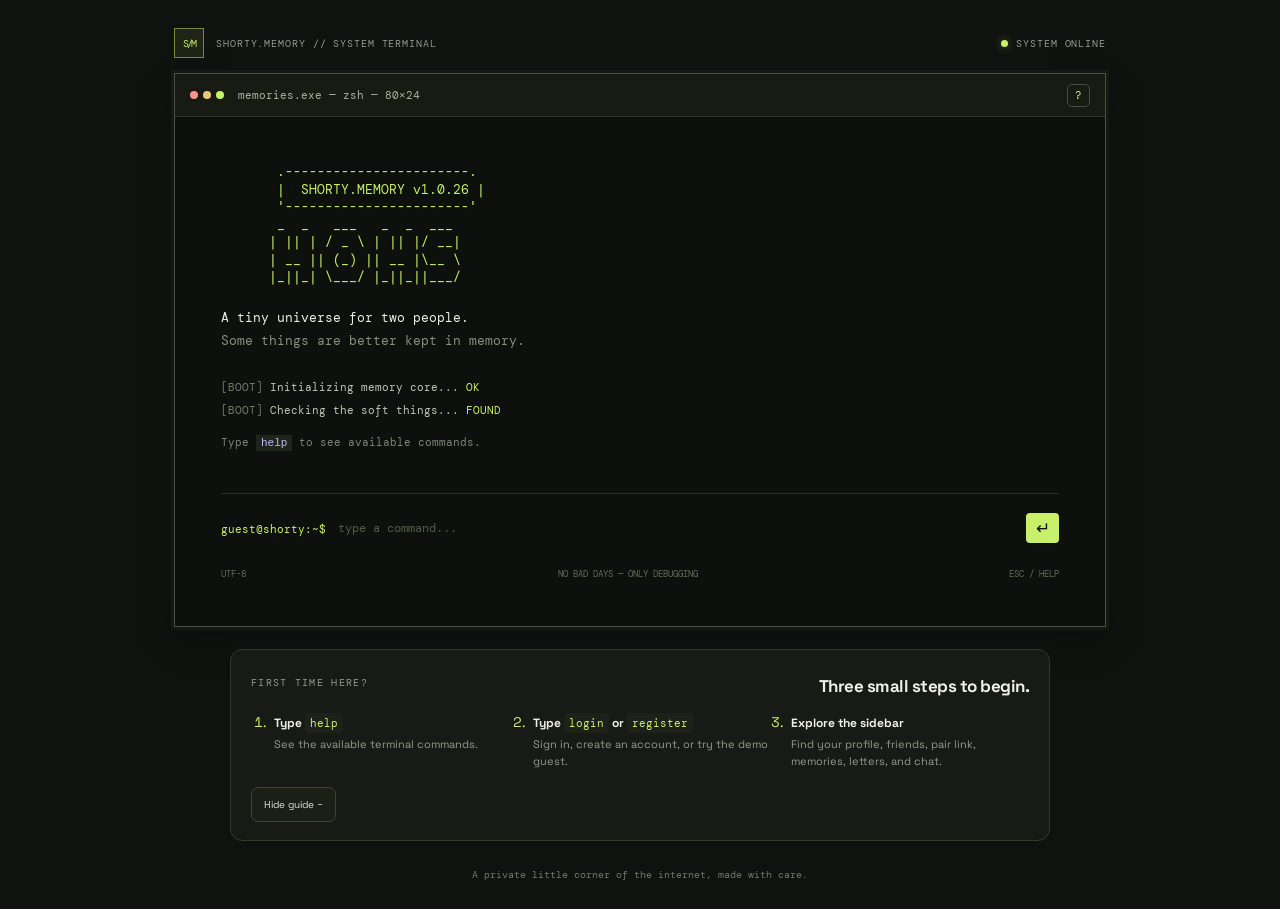
==== commit 696e3ef2: "Refresh nested app assets after terminal fix" ====
--- a/shorty-memory/index.html
+++ b/shorty-memory/index.html
@@ -9,10 +9,10 @@
   <link rel="preconnect" href="https://fonts.googleapis.com">
   <link rel="preconnect" href="https://fonts.gstatic.com" crossorigin>
   <link href="https://fonts.googleapis.com/css2?family=DM+Mono:wght@400;500&family=Space+Grotesk:wght@400;500;600;700&family=Noto+Sans+Thai:wght@400;500;600;700&display=swap" rel="stylesheet">
-  <link rel="stylesheet" href="./styles.css">
+  <link rel="stylesheet" href="./styles.css?v=20261019-3">
   <script src="https://cdn.jsdelivr.net/npm/@supabase/supabase-js@2"></script>
-  <script src="./config.js"></script>
-  <script src="./app.js" defer></script>
+  <script src="./config.js?v=20261019-3"></script>
+  <script src="./app.js?v=20261019-3" defer></script>
 </head>
 <body>
   <div class="scanlines" aria-hidden="true"></div>
--- a/shorty-memory/styles.css
+++ b/shorty-memory/styles.css
@@ -26,7 +26,7 @@
 a { color: inherit; text-decoration: none; }
 .hidden { display: none !important; }
 .visually-hidden { position: absolute; width: 1px; height: 1px; padding: 0; margin: -1px; overflow: hidden; clip: rect(0,0,0,0); white-space: nowrap; border: 0; }
-.scanlines { pointer-events: none; position: fixed; inset: 0; z-index: 10; opacity: .09; background: repeating-linear-gradient(0deg, transparent 0 3px, rgba(0,0,0,.28) 4px); mix-blend-mode: soft-light; }
+.scanlines { pointer-events: none; position: fixed; inset: 0; z-index: 10; opacity: .018; background: repeating-linear-gradient(0deg, transparent 0 4px, rgba(0,0,0,.14) 5px); mix-blend-mode: normal; }
 .brand-mark { display: inline-grid; place-items: center; width: 40px; height: 40px; border: 1px solid rgba(200,241,105,.5); background: rgba(200,241,105,.08); color: var(--lime); font-family: var(--mono); letter-spacing: -2px; font-size: 14px; flex: 0 0 auto; }
 .eyebrow, .side-label { font: 10px var(--mono); color: var(--muted); letter-spacing: .13em; text-transform: uppercase; }
 .boot-screen { max-width: 980px; min-height: 100vh; margin: auto; padding: 28px 24px 18px; display: flex; flex-direction: column; justify-content: center; }
@@ -34,7 +34,7 @@
 .boot-topbar .brand-mark { width: 30px; height: 30px; font-size: 10px; }
 .top-status { margin-left: auto; display: flex; align-items: center; gap: 8px; }
 .top-status i, .sync-dot { display: inline-block; width: 7px; height: 7px; background: var(--lime); border-radius: 50%; box-shadow: 0 0 10px rgba(200,241,105,.4); }
-.terminal-window { border: 1px solid #48513c; background: #0d100c; box-shadow: 0 30px 80px #0007, 0 0 0 5px #181b15; }
+.terminal-window { border: 1px solid #48513c; background: #0d100c; box-shadow: 0 14px 36px #0003, 0 0 0 3px #181b15; }
 .terminal-titlebar { height: 43px; display: flex; align-items: center; gap: 14px; border-bottom: 1px solid #2e3628; padding: 0 15px; color: #aab19d; background: #171b14; font: 11px var(--mono); }
 .window-dots { display: flex; gap: 5px; }
 .window-dots b { width: 8px; height: 8px; border-radius: 50%; background: #67745a; }
@@ -53,7 +53,7 @@
 .terminal-footer { display: flex; justify-content: space-between; gap: 8px; color: #626d57; font: 9px var(--mono); margin-top: 24px; }
 .boot-note { color: #707a68; text-align: center; font: 10px var(--mono); margin-top: 27px; }
 .auth-dialog, .letter-dialog { width: min(480px, calc(100% - 30px)); max-height: min(88vh, 860px); overflow: auto; border: 1px solid #444d38; border-radius: 16px; color: var(--text); background: #151912; padding: 25px; box-shadow: 0 35px 120px #000b; }
-.auth-dialog::backdrop, .letter-dialog::backdrop { background: rgba(5,7,4,.78); backdrop-filter: blur(8px); }
+.auth-dialog::backdrop, .letter-dialog::backdrop { background: rgba(5,7,4,.78); backdrop-filter: blur(2px); }
 .auth-head, .letter-dialog-top { display: flex; justify-content: space-between; align-items: center; }
 .icon-btn { border: 1px solid var(--line); background: transparent; color: var(--muted); width: 30px; height: 30px; border-radius: 50%; font-size: 20px; }
 .auth-brand { display: flex; align-items: center; gap: 13px; margin: 27px 0 22px; }.auth-brand h2 { margin: 0 0 5px; font-size: 22px; letter-spacing: -.04em; }.auth-brand p { margin: 0; color: var(--muted); font-size: 12px; line-height: 1.5; }
@@ -97,3 +97,47 @@
 @media (max-width: 1050px) { .app-shell { grid-template-columns: 205px minmax(0,1fr); }.grid-two { grid-template-columns: minmax(0,1fr); }.hero-illustration { right: 24px; }.grid-three { grid-template-columns: repeat(3,minmax(0,1fr)); } }
 @media (max-width: 760px) { .app-shell { display: block; }.sidebar { position: fixed; z-index: 15; top: auto; bottom: 0; left: 0; width: 100%; height: auto; min-height: 0; border-right: 0; border-top: 1px solid var(--line); padding: 7px 8px calc(7px + env(safe-area-inset-bottom)); background: #121510f5; backdrop-filter: blur(14px); }.side-logo,.side-label,.sidebar-bottom { display: none; }.side-nav { display: flex; justify-content: space-around; gap: 3px; }.nav-item { flex: 1; display: flex; flex-direction: column; gap: 4px; align-items: center; justify-content: center; padding: 6px 2px; border-radius: 8px; font-size: 8px; white-space: nowrap; }.nav-icon { font-size: 16px; }.nav-badge { position: absolute; margin-left: 22px; margin-top: -24px; font-size: 8px; padding: 1px 4px; }.workspace { padding: 0 17px; }.workspace-topbar { min-height: 59px; }.clock-label { display: none; }.view-root { padding-top: 25px; padding-bottom: 24px; }.app-footer { margin-bottom: 64px; font-size: 7px; }.app-footer span:nth-child(2) { display: none; }.page-heading { align-items: flex-start; flex-direction: column; gap: 14px; }.page-heading h1 { font-size: 32px; }.grid-three { grid-template-columns: 1fr 1fr; }.letter-grid,.memory-grid { grid-template-columns: repeat(2,minmax(0,1fr)); }.pair-steps { grid-template-columns: 1fr; }.profile-layout { grid-template-columns: 1fr; }.hero-card { min-height: 240px; padding: 22px; }.hero-illustration { width: 110px; opacity: .35; }.hero-card h2 { max-width: 320px; }.mascot-button { right: 15px; bottom: 82px; width: 52px; height: 52px; }.mascot-bubble { right: 75px; bottom: 86px; }.boot-screen { padding: 20px 14px; }.boot-topbar { font-size: 8px; }.terminal-body { padding: 20px 16px; }.terminal-footer { font-size: 7px; }.prompt-label { font-size: 9px; }.terminal-prompt { gap: 7px; } }
 @media (max-width: 420px) { .grid-three { grid-template-columns: 1fr 1fr; gap: 9px; }.stat-card { padding: 13px; }.stat-value { font-size: 24px; }.letter-grid,.memory-grid { grid-template-columns: 1fr 1fr; gap: 9px; }.letter-card { padding: 13px; min-height: 165px; }.letter-card h3 { font-size: 12px; }.form-grid { grid-template-columns: 1fr; }.terminal-titlebar { gap: 8px; padding: 0 10px; font-size: 9px; }.top-actions { gap: 4px; }.mini-profile { font-size: 9px; }.ascii-logo { font-size: 8px; } }
+
+
+/* shorty.memory refinements: restrained CRT, readable onboarding, theme switch, chat */
+.quick-guide{margin:22px auto 0;width:min(100%,820px);padding:18px 20px;border:1px solid var(--line);background:var(--panel);border-radius:12px;color:var(--text)}
+.quick-guide>div{display:flex;align-items:center;justify-content:space-between;gap:12px}
+.quick-guide h2{font-size:17px;letter-spacing:-.03em;margin:7px 0 0}
+.quick-guide ol{display:grid;grid-template-columns:repeat(3,minmax(0,1fr));gap:18px;padding-left:20px;margin:16px 0}
+.quick-guide li{padding-left:3px;color:var(--lime)}
+.quick-guide li b,.quick-guide li span{display:block;color:var(--text);font-size:12px}
+.quick-guide li span{color:var(--muted);font-size:11px;line-height:1.6;margin-top:5px}
+.quick-guide code{font:11px var(--mono);color:var(--lime);background:var(--panel-2);padding:3px 5px;border-radius:4px}
+.theme-toggle{display:inline-flex;align-items:center;gap:6px;border:1px solid var(--line);border-radius:20px;padding:7px 10px;background:var(--panel);color:var(--text);font-size:10px;white-space:nowrap}
+.chat-layout{display:grid;grid-template-columns:minmax(190px,.75fr) minmax(0,1.5fr);gap:16px}
+.chat-people,.chat-room{border:1px solid var(--line);background:var(--panel);border-radius:12px;min-width:0}
+.chat-people{padding:14px}.chat-people h3,.chat-room h3{margin:0 0 10px;font-size:13px}
+.chat-person{display:flex;width:100%;align-items:center;gap:9px;padding:10px;border:1px solid transparent;border-radius:8px;background:transparent;text-align:left;color:var(--text)}
+.chat-person:hover,.chat-person.is-active{background:var(--panel-2);border-color:var(--line)}
+.chat-person small{display:block;color:var(--muted);font-size:10px;margin-top:3px}
+.chat-avatar{width:32px;height:32px;border-radius:50%;object-fit:cover;background:var(--panel-2)}
+.chat-room{display:flex;flex-direction:column;min-height:430px;padding:15px}
+.chat-room-head{padding-bottom:12px;border-bottom:1px solid var(--line);display:flex;justify-content:space-between;gap:12px;align-items:center}
+.chat-messages{flex:1;display:flex;flex-direction:column;gap:9px;padding:14px 0;max-height:430px;overflow:auto}
+.chat-bubble{max-width:82%;padding:10px 12px;border-radius:11px;background:var(--panel-2);font-size:12px;line-height:1.65;overflow-wrap:anywhere;align-self:flex-start}
+.chat-bubble.mine{align-self:flex-end;background:var(--lime);color:#18200f}
+.chat-bubble time{display:block;font:9px var(--mono);opacity:.65;margin-top:5px}
+.chat-compose{display:flex;gap:8px;border-top:1px solid var(--line);padding-top:12px}
+.chat-compose input{flex:1;min-width:0;background:var(--bg);border:1px solid var(--line);border-radius:8px;padding:11px;color:var(--text)}
+.chat-empty{margin:auto;text-align:center;max-width:300px;color:var(--muted);font-size:12px;line-height:1.8;padding:25px}
+[data-theme="light"]{color-scheme:light;--bg:#f5f5ef;--panel:#fff;--panel-2:#eaece2;--panel-soft:#f2f3ec;--line:#d9ddcf;--line-soft:#e2e5dc;--text:#24281f;--muted:#68705f;--lime:#52751b;--lime-dim:#6f8e36;--lavender:#7963b5;--pink:#b85e7b;--orange:#a65b29}
+[data-theme="light"] .sidebar{background:#eeefe7}
+[data-theme="light"] .terminal-window{background:#fff;box-shadow:0 14px 36px #25301812,0 0 0 3px #e4e6dc;border-color:#cdd2c1}
+[data-theme="light"] .terminal-titlebar{background:#e9ece2;color:#505846;border-color:#d6dacd}
+[data-theme="light"] .terminal-intro{color:#303629}
+[data-theme="light"] .terminal-output{color:#424b39}
+[data-theme="light"] .terminal-prompt input{color:#24281f}
+[data-theme="light"] .auth-dialog,[data-theme="light"] .letter-dialog{background:#fff;border-color:var(--line)}
+[data-theme="light"] .auth-form input,[data-theme="light"] .field input,[data-theme="light"] .field textarea,[data-theme="light"] .field select,[data-theme="light"] .search-input{background:#f7f8f3;color:var(--text);border-color:var(--line)}
+[data-theme="light"] .nav-item{color:#59614f}
+[data-theme="light"] .nav-item.is-active{background:#e4ead8;color:#3d5b12;border-color:#cbd8b5}
+[data-theme="light"] .mini-profile,[data-theme="light"] .sync-card{background:#f6f7f1;border-color:var(--line)}
+[data-theme="light"] .breadcrumb b{color:var(--text)}
+[data-theme="light"] .chat-bubble.mine{color:#fff;background:#52751b}
+@media(max-width:650px){.quick-guide ol{grid-template-columns:1fr;gap:10px}.quick-guide>div{align-items:flex-start;flex-direction:column}.chat-layout{grid-template-columns:1fr}.chat-people{max-height:200px;overflow:auto}.theme-toggle span{display:none}}
+@media(prefers-reduced-motion:reduce){*,*::before,*::after{animation-duration:.01ms!important;animation-iteration-count:1!important;scroll-behavior:auto!important;transition-duration:.01ms!important}}
